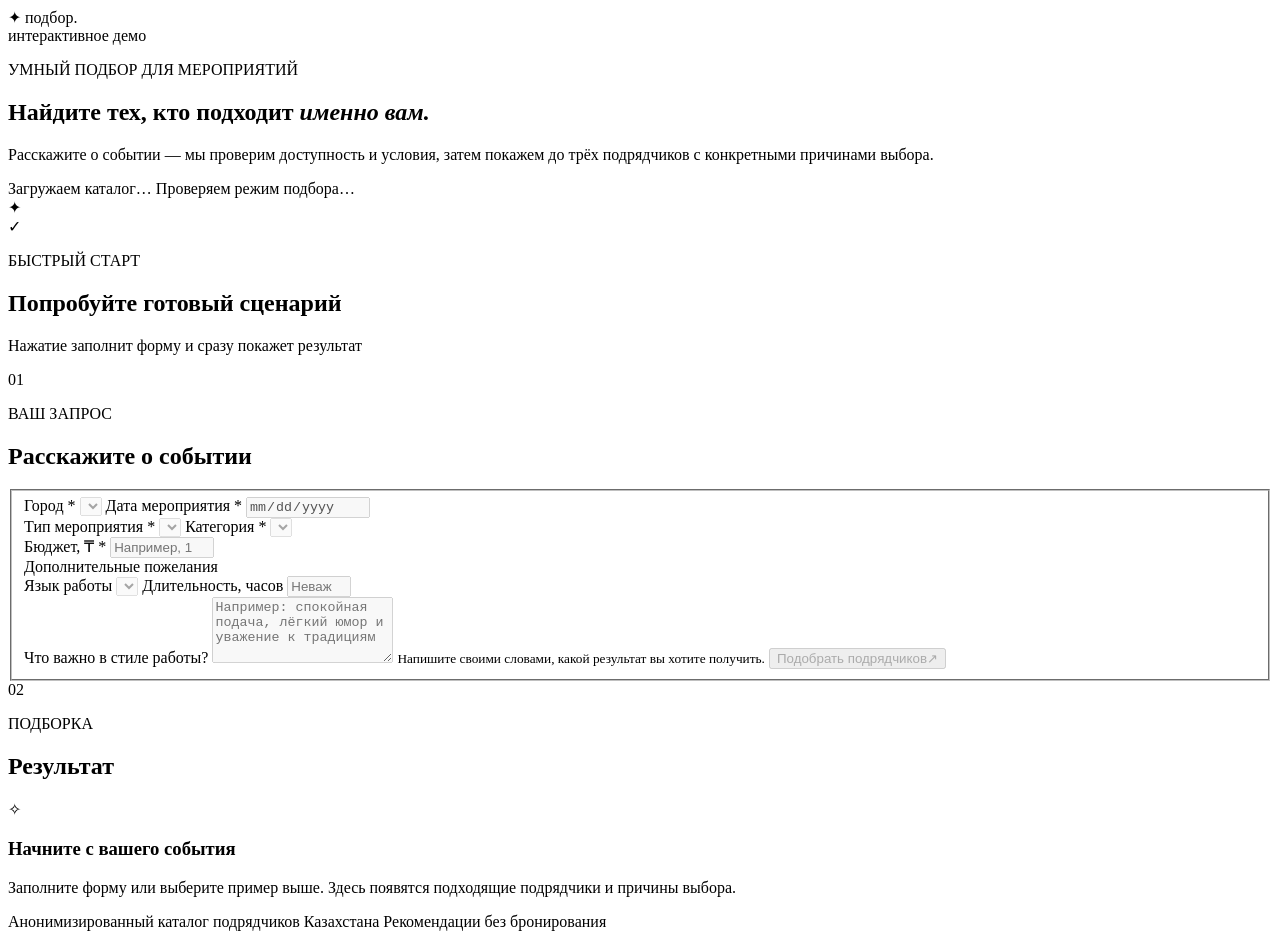
==== web_preview/index.html @ df5192c5 "feat: add interactive contractor matching web demo" ====
<!doctype html>
<html lang="ru">
<head>
  <meta charset="utf-8">
  <meta name="viewport" content="width=device-width, initial-scale=1">
  <meta name="theme-color" content="#122238">
  <title>Подбор подрядчиков — интерактивное демо</title>
  <link rel="stylesheet" href="/style.css">
  <script src="/app.js" defer></script>
</head>
<body>
  <div class="page-shell">
    <header class="site-header">
      <div class="brand" aria-label="Подбор подрядчиков">
        <span class="brand-symbol" aria-hidden="true">✦</span>
        <span>подбор<span class="brand-dot">.</span></span>
      </div>
      <span class="header-tag">интерактивное демо</span>
    </header>

    <section class="hero" aria-labelledby="page-title">
      <div class="hero-copy">
        <p class="eyebrow">УМНЫЙ ПОДБОР ДЛЯ МЕРОПРИЯТИЙ</p>
        <h1 id="page-title">Найдите тех, кто подходит <em>именно вам.</em></h1>
        <p class="hero-description">Расскажите о событии — мы проверим доступность и условия, затем покажем до трёх подрядчиков с конкретными причинами выбора.</p>
        <div class="hero-meta">
          <span id="catalog-summary">Загружаем каталог…</span>
          <span class="hero-meta-divider" aria-hidden="true"></span>
          <span id="ai-availability">Проверяем режим подбора…</span>
        </div>
      </div>
      <div class="hero-art" aria-hidden="true">
        <div class="orbit orbit-one"></div>
        <div class="orbit orbit-two"></div>
        <div class="hero-card hero-card-back"><span></span><span></span><span></span></div>
        <div class="hero-card hero-card-front"><div class="hero-card-star">✦</div><span></span><span></span><span></span></div>
        <div class="hero-check">✓</div>
      </div>
    </section>

    <section class="examples" aria-labelledby="examples-title">
      <div class="section-topline">
        <div>
          <p class="section-kicker">БЫСТРЫЙ СТАРТ</p>
          <h2 id="examples-title">Попробуйте готовый сценарий</h2>
        </div>
        <p>Нажатие заполнит форму и сразу покажет результат</p>
      </div>
      <div id="preset-list" class="preset-list" aria-label="Готовые запросы"></div>
    </section>

    <main class="workspace">
      <section class="panel form-panel" aria-labelledby="request-title">
        <div class="panel-heading">
          <span class="step-number">01</span>
          <div>
            <p class="section-kicker">ВАШ ЗАПРОС</p>
            <h2 id="request-title">Расскажите о событии</h2>
          </div>
        </div>
        <form id="request-form">
          <fieldset id="request-fields" disabled>
            <div class="field-row">
              <label class="field">
                <span>Город <span class="required">*</span></span>
                <select id="city" name="city" required></select>
              </label>
              <label class="field">
                <span>Дата мероприятия <span class="required">*</span></span>
                <input id="date" name="date" type="date" required>
              </label>
            </div>
            <div class="field-row">
              <label class="field">
                <span>Тип мероприятия <span class="required">*</span></span>
                <select id="event-type" name="event_type" required></select>
              </label>
              <label class="field">
                <span>Категория <span class="required">*</span></span>
                <select id="category" name="category" required></select>
              </label>
            </div>
            <label class="field">
              <span>Бюджет, ₸ <span class="required">*</span></span>
              <input id="budget" name="budget" type="number" min="0" max="100000000" step="1" inputmode="numeric" placeholder="Например, 1 000 000" required>
            </label>
            <div class="optional-divider"><span>Дополнительные пожелания</span></div>
            <div class="field-row">
              <label class="field">
                <span>Язык работы</span>
                <select id="language" name="language"></select>
              </label>
              <label class="field">
                <span>Длительность, часов</span>
                <input id="duration" name="duration_hours" type="number" min="1" max="48" step="0.5" inputmode="decimal" placeholder="Неважно">
              </label>
            </div>
            <label class="field">
              <span>Что важно в стиле работы?</span>
              <textarea id="preferences" name="preferences" rows="4" maxlength="2000" placeholder="Например: спокойная подача, лёгкий юмор и уважение к традициям"></textarea>
              <small>Напишите своими словами, какой результат вы хотите получить.</small>
            </label>
            <button id="submit-button" class="primary-button" type="submit">
              <span>Подобрать подрядчиков</span><span aria-hidden="true">↗</span>
            </button>
          </fieldset>
        </form>
      </section>

      <section class="panel result-panel" aria-labelledby="result-title">
        <div class="panel-heading">
          <span class="step-number">02</span>
          <div>
            <p class="section-kicker">ПОДБОРКА</p>
            <h2 id="result-title">Результат</h2>
          </div>
        </div>
        <div id="result-content" class="result-content" aria-live="polite">
          <div class="initial-state">
            <div class="initial-icon" aria-hidden="true">✧</div>
            <h3>Начните с вашего события</h3>
            <p>Заполните форму или выберите пример выше. Здесь появятся подходящие подрядчики и причины выбора.</p>
          </div>
        </div>
      </section>
    </main>

    <footer class="site-footer">
      <span>Анонимизированный каталог подрядчиков Казахстана</span>
      <span>Рекомендации без бронирования</span>
    </footer>
  </div>
</body>
</html>
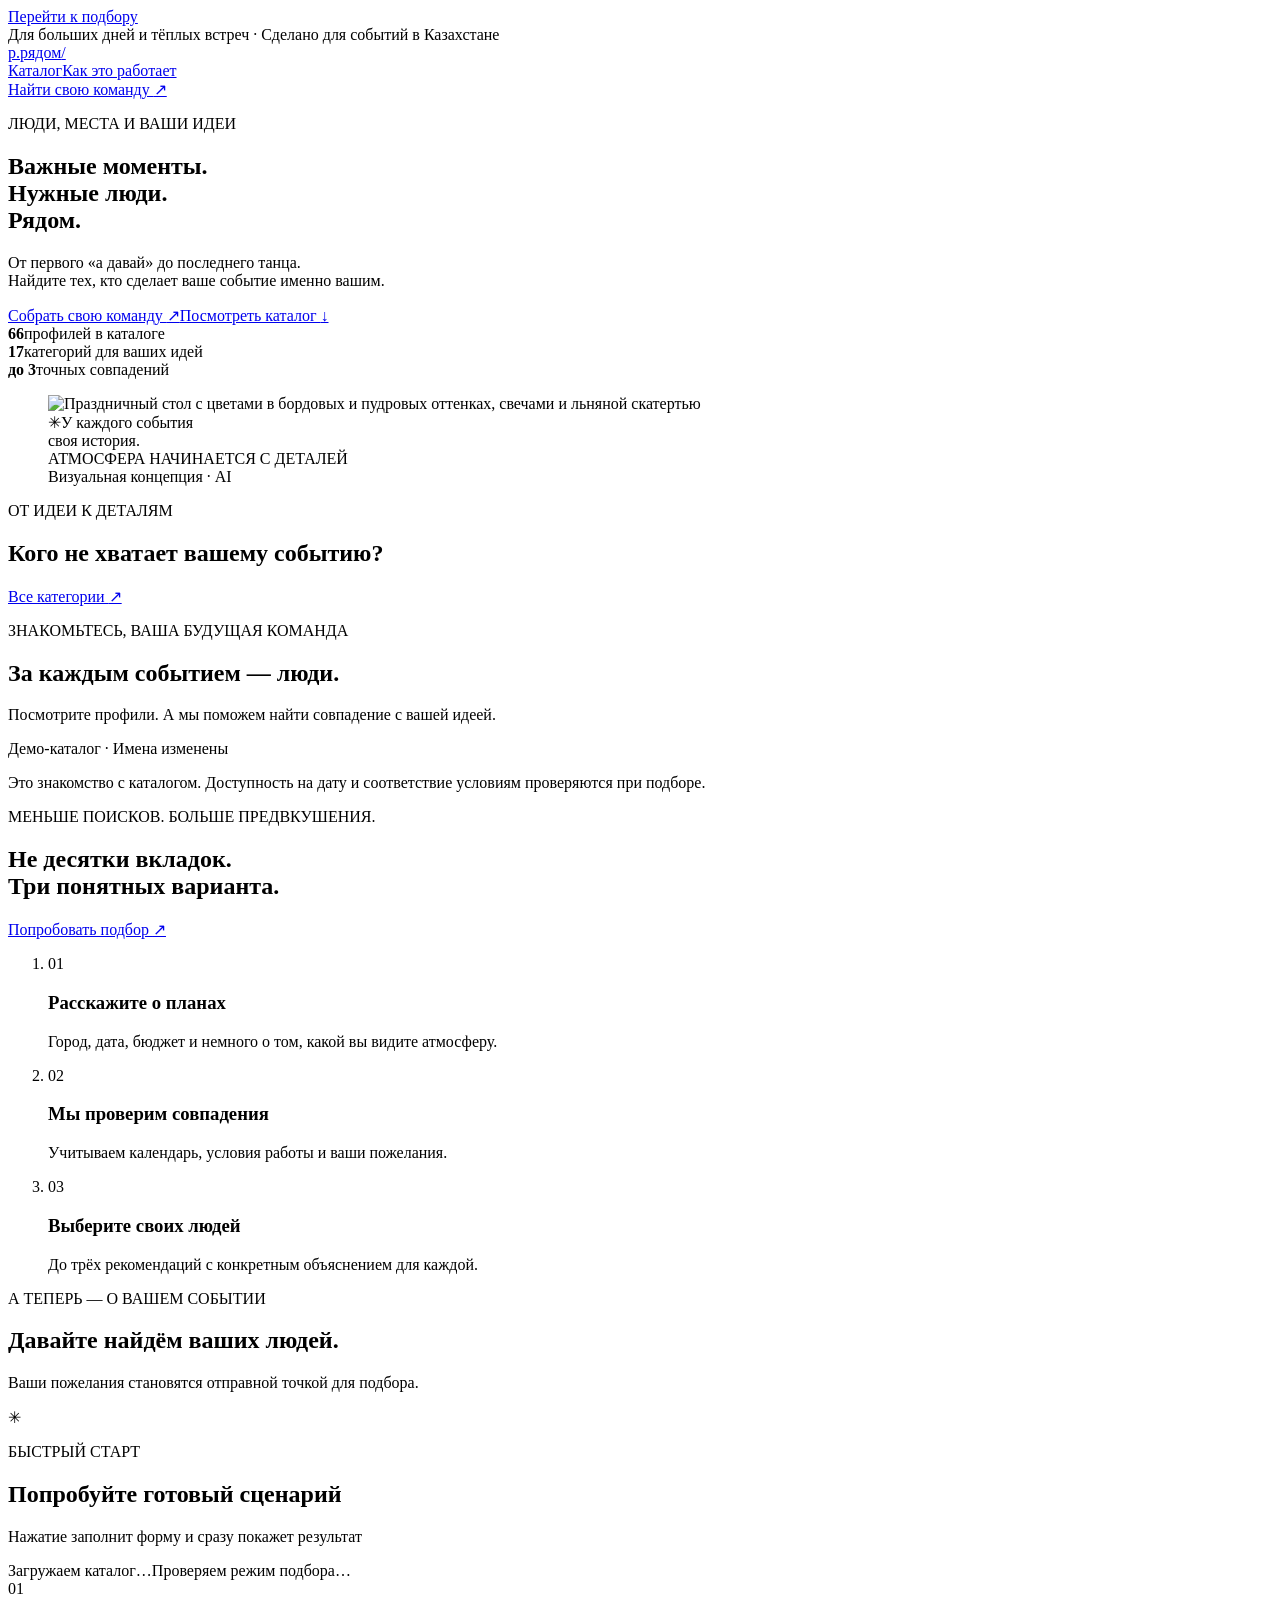
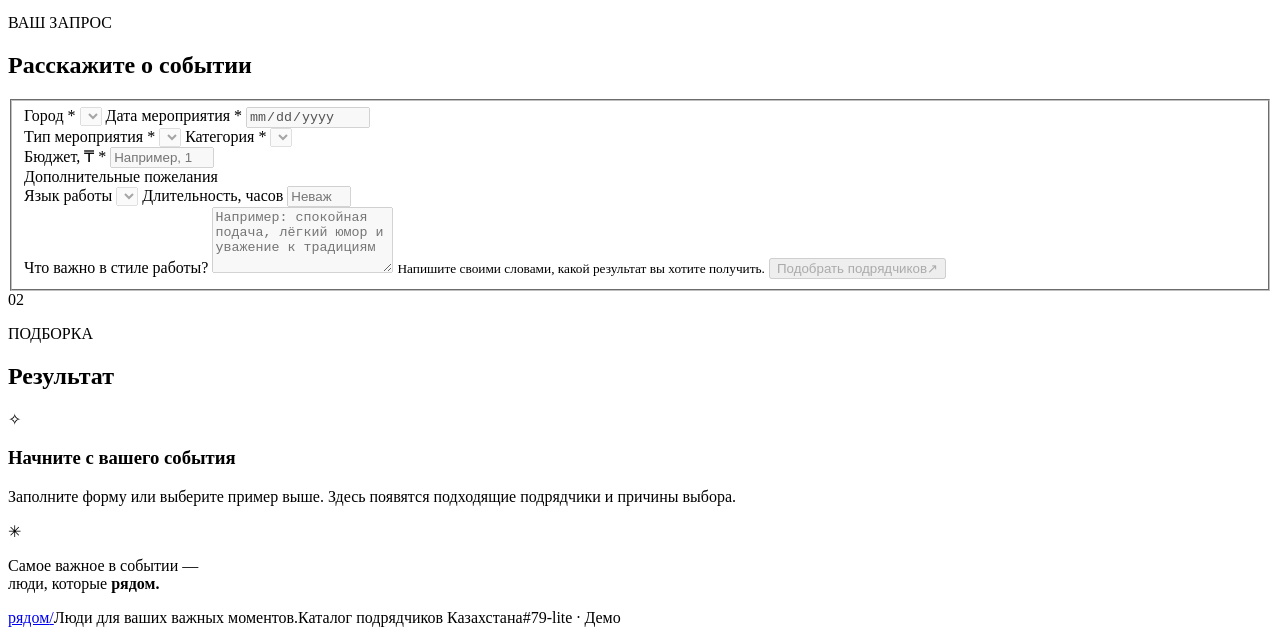
==== commit bc36ece8: "feat(ui): add Ryadom design, contractor catalog and profiles" ====
--- a/web_preview/index.html
+++ b/web_preview/index.html
@@ -1,44 +1,16 @@
 <!doctype html>
 <html lang="ru">
-<head>
-  <meta charset="utf-8">
-  <meta name="viewport" content="width=device-width, initial-scale=1">
-  <meta name="theme-color" content="#122238">
-  <title>Подбор подрядчиков — интерактивное демо</title>
-  <link rel="stylesheet" href="/style.css">
-  <script src="/app.js" defer></script>
-</head>
+<head><meta charset="utf-8"><meta name="viewport" content="width=device-width,initial-scale=1"><meta name="theme-color" content="#933B5B"><meta name="description" content="Рядом — подрядчики для мероприятий в Казахстане. Найдите свою команду по дате, бюджету и вашим пожеланиям."><title>Рядом — люди для вашего события</title><link rel="stylesheet" href="/style.css"><script src="/app.js" defer></script><script src="/catalog.js" defer></script></head>
 <body>
-  <div class="page-shell">
-    <header class="site-header">
-      <div class="brand" aria-label="Подбор подрядчиков">
-        <span class="brand-symbol" aria-hidden="true">✦</span>
-        <span>подбор<span class="brand-dot">.</span></span>
-      </div>
-      <span class="header-tag">интерактивное демо</span>
-    </header>
-
-    <section class="hero" aria-labelledby="page-title">
-      <div class="hero-copy">
-        <p class="eyebrow">УМНЫЙ ПОДБОР ДЛЯ МЕРОПРИЯТИЙ</p>
-        <h1 id="page-title">Найдите тех, кто подходит <em>именно вам.</em></h1>
-        <p class="hero-description">Расскажите о событии — мы проверим доступность и условия, затем покажем до трёх подрядчиков с конкретными причинами выбора.</p>
-        <div class="hero-meta">
-          <span id="catalog-summary">Загружаем каталог…</span>
-          <span class="hero-meta-divider" aria-hidden="true"></span>
-          <span id="ai-availability">Проверяем режим подбора…</span>
-        </div>
-      </div>
-      <div class="hero-art" aria-hidden="true">
-        <div class="orbit orbit-one"></div>
-        <div class="orbit orbit-two"></div>
-        <div class="hero-card hero-card-back"><span></span><span></span><span></span></div>
-        <div class="hero-card hero-card-front"><div class="hero-card-star">✦</div><span></span><span></span><span></span></div>
-        <div class="hero-check">✓</div>
-      </div>
-    </section>
-
-    <section class="examples" aria-labelledby="examples-title">
+<a class="skip-link" href="#matching">Перейти к подбору</a>
+<div class="announcement">Для больших дней и тёплых встреч <span>·</span> Сделано для событий в Казахстане</div>
+<header><a class="brand" href="/" aria-label="Рядом — главная"><span class="brand-mark" aria-hidden="true">р.</span>рядом<span class="brand-dot">/</span></a><nav aria-label="Главная навигация"><a href="#catalog">Каталог</a><a href="#how-it-works">Как это работает</a></nav><a class="header-cta" href="#matching">Найти свою команду <span aria-hidden="true">↗</span></a></header>
+<main>
+<section class="hero" aria-labelledby="hero-title"><div class="hero-copy"><p class="eyebrow"><span class="little-dot"></span> ЛЮДИ, МЕСТА И ВАШИ ИДЕИ</p><h1 id="hero-title">Важные моменты.<br><span>Нужные люди.</span><br>Рядом.</h1><p class="intro">От первого «а давай» до последнего танца.<br>Найдите тех, кто сделает ваше событие именно вашим.</p><div class="hero-actions"><a class="primary-link" href="#matching">Собрать свою команду <span aria-hidden="true">↗</span></a><a class="text-link" href="#catalog">Посмотреть каталог <span aria-hidden="true">↓</span></a></div><div class="hero-proof"><div><strong id="profile-total">66</strong><span>профилей в каталоге</span></div><div><strong id="category-total">17</strong><span>категорий для ваших идей</span></div><div><strong>до 3</strong><span>точных совпадений</span></div></div></div><figure class="hero-visual"><img src="/hero.png" alt="Праздничный стол с цветами в бордовых и пудровых оттенках, свечами и льняной скатертью" fetchpriority="high"><div class="photo-shade"></div><div class="photo-label"><span class="photo-spark" aria-hidden="true">✳</span><span>У каждого события<br>своя история.</span></div><figcaption>АТМОСФЕРА НАЧИНАЕТСЯ С ДЕТАЛЕЙ</figcaption><span class="photo-credit">Визуальная концепция · AI</span></figure></section>
+<section class="category-section" aria-labelledby="category-title"><div class="section-top"><div><p class="eyebrow">ОТ ИДЕИ К ДЕТАЛЯМ</p><h2 id="category-title">Кого не хватает вашему событию?</h2></div><a class="text-link" href="#matching">Все категории <span aria-hidden="true">↗</span></a></div><div class="category-grid" id="category-grid" aria-label="Категории подрядчиков"></div></section>
+<section class="catalog-section" id="catalog" aria-labelledby="catalog-title"><div class="section-top"><div><p class="eyebrow">ЗНАКОМЬТЕСЬ, ВАША БУДУЩАЯ КОМАНДА</p><h2 id="catalog-title">За каждым событием — люди.</h2><p class="section-intro">Посмотрите профили. А мы поможем найти совпадение с вашей идеей.</p></div><span class="catalog-label">Демо-каталог · Имена изменены</span></div><div class="profile-grid" id="profile-grid"></div><p id="catalog-error" role="status" hidden></p><button type="button" id="more-profiles" class="outline-button" hidden>Показать ещё профили <span aria-hidden="true">↓</span></button><p class="catalog-caption">Это знакомство с каталогом. Доступность на дату и соответствие условиям проверяются при подборе.</p></section>
+<section class="how-section" id="how-it-works" aria-labelledby="how-title"><div class="how-intro"><p class="eyebrow">МЕНЬШЕ ПОИСКОВ. БОЛЬШЕ ПРЕДВКУШЕНИЯ.</p><h2 id="how-title">Не десятки вкладок.<br>Три понятных варианта.</h2><a class="text-link" href="#matching">Попробовать подбор <span aria-hidden="true">↗</span></a></div><ol class="how-steps"><li><span>01</span><div><h3>Расскажите о планах</h3><p>Город, дата, бюджет и немного о том, какой вы видите атмосферу.</p></div></li><li><span>02</span><div><h3>Мы проверим совпадения</h3><p>Учитываем календарь, условия работы и ваши пожелания.</p></div></li><li><span>03</span><div><h3>Выберите своих людей</h3><p>До трёх рекомендаций с конкретным объяснением для каждой.</p></div></li></ol></section>
+<section class="matching-section" id="matching" aria-labelledby="matching-title"><div class="section-top"><div><p class="eyebrow">А ТЕПЕРЬ — О ВАШЕМ СОБЫТИИ</p><h2 id="matching-title">Давайте найдём ваших людей.</h2><p class="section-intro">Ваши пожелания становятся отправной точкой для подбора.</p></div><span class="matching-flower" aria-hidden="true">✳</span></div><section class="examples" aria-labelledby="examples-title">
       <div class="section-topline">
         <div>
           <p class="section-kicker">БЫСТРЫЙ СТАРТ</p>
@@ -47,9 +19,7 @@
         <p>Нажатие заполнит форму и сразу покажет результат</p>
       </div>
       <div id="preset-list" class="preset-list" aria-label="Готовые запросы"></div>
-    </section>
-
-    <main class="workspace">
+</section><div class="server-meta"><span id="catalog-summary">Загружаем каталог…</span><span id="ai-availability">Проверяем режим подбора…</span></div><div class="workspace">
       <section class="panel form-panel" aria-labelledby="request-title">
         <div class="panel-heading">
           <span class="step-number">01</span>
@@ -123,12 +93,8 @@
           </div>
         </div>
       </section>
-    </main>
-
-    <footer class="site-footer">
-      <span>Анонимизированный каталог подрядчиков Казахстана</span>
-      <span>Рекомендации без бронирования</span>
-    </footer>
-  </div>
-</body>
-</html>
+</div></section>
+<section class="closing-note"><span aria-hidden="true">✳</span><p>Самое важное в событии —<br>люди, которые <strong>рядом.</strong></p></section>
+<footer><a class="brand" href="/" aria-label="Рядом — на главную">рядом<span class="brand-dot">/</span></a><span>Люди для ваших важных моментов.</span><span id="catalog-note">Каталог подрядчиков Казахстана</span><span>#79-lite · Демо</span></footer>
+<dialog id="profile-dialog" aria-labelledby="profile-name"><div class="dialog-toolbar"><span>ЗНАКОМСТВО С ПОДРЯДЧИКОМ</span><button type="button" id="close-profile" aria-label="Закрыть профиль">×</button></div><div id="profile-content"></div><p class="dialog-note">Доступность и соответствие вашему запросу проверим при подборе. Цена указана «от» и требует уточнения.</p><button type="button" id="match-profile" class="primary-button">Подобрать в этой категории <span aria-hidden="true">↗</span></button></dialog>
+</main></body></html>
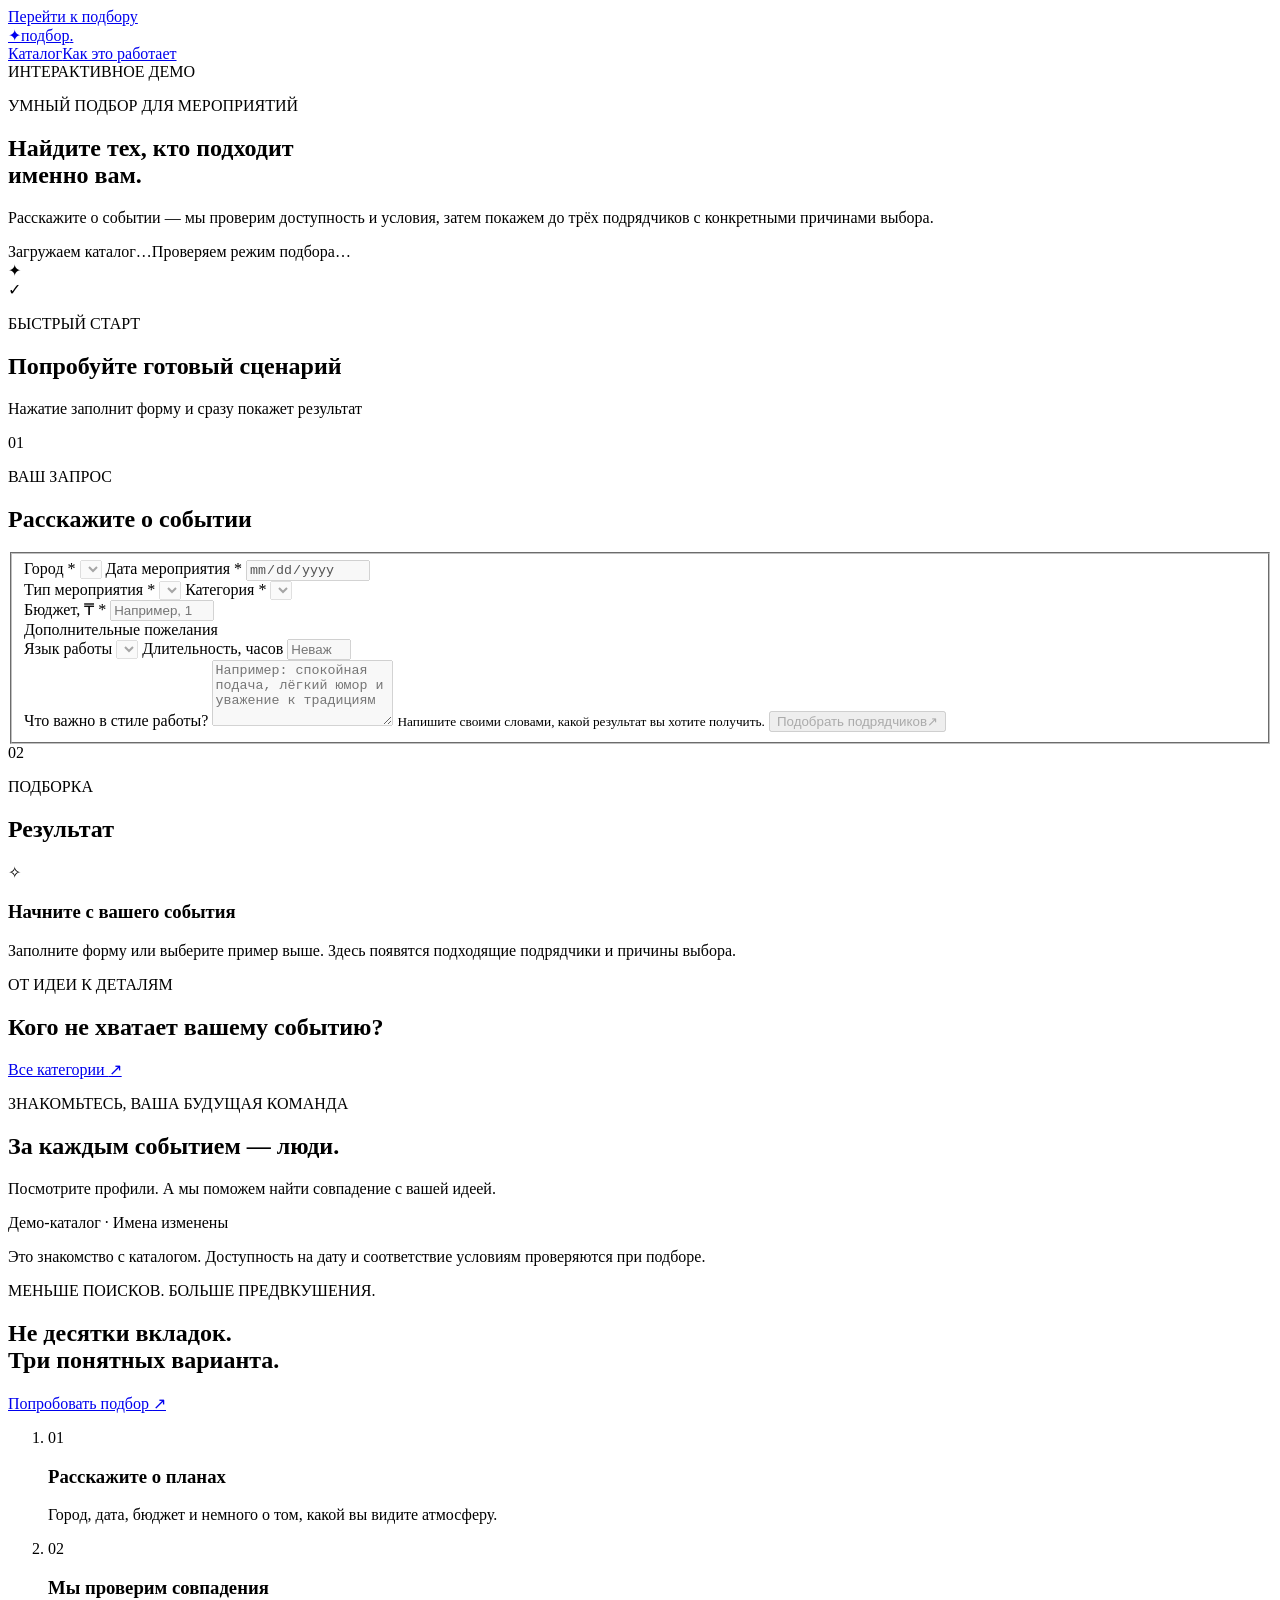
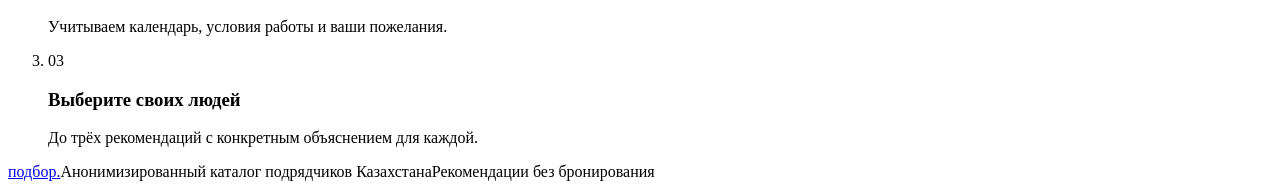
==== commit d28c91d1: "feat(ui): finalize compact matching header and page layout" ====
--- a/web_preview/index.html
+++ b/web_preview/index.html
@@ -1,16 +1,19 @@
 <!doctype html>
 <html lang="ru">
-<head><meta charset="utf-8"><meta name="viewport" content="width=device-width,initial-scale=1"><meta name="theme-color" content="#933B5B"><meta name="description" content="Рядом — подрядчики для мероприятий в Казахстане. Найдите свою команду по дате, бюджету и вашим пожеланиям."><title>Рядом — люди для вашего события</title><link rel="stylesheet" href="/style.css"><script src="/app.js" defer></script><script src="/catalog.js" defer></script></head>
+<head><meta charset="utf-8"><meta name="viewport" content="width=device-width,initial-scale=1"><meta name="theme-color" content="#933B5B"><meta name="description" content="Умный подбор подрядчиков для мероприятий в Казахстане по дате, бюджету и вашим пожеланиям."><title>Подбор подрядчиков — интерактивное демо</title><link rel="stylesheet" href="/style.css"><script src="/app.js" defer></script><script src="/catalog.js" defer></script></head>
 <body>
 <a class="skip-link" href="#matching">Перейти к подбору</a>
-<div class="announcement">Для больших дней и тёплых встреч <span>·</span> Сделано для событий в Казахстане</div>
-<header><a class="brand" href="/" aria-label="Рядом — главная"><span class="brand-mark" aria-hidden="true">р.</span>рядом<span class="brand-dot">/</span></a><nav aria-label="Главная навигация"><a href="#catalog">Каталог</a><a href="#how-it-works">Как это работает</a></nav><a class="header-cta" href="#matching">Найти свою команду <span aria-hidden="true">↗</span></a></header>
+<header class="preview-header"><a class="brand" href="/" aria-label="Подбор — главная"><span class="brand-symbol" aria-hidden="true">✦</span><span>подбор<span class="brand-dot">.</span></span></a><nav aria-label="Главная навигация"><a href="#catalog">Каталог</a><a href="#how-it-works">Как это работает</a></nav><span class="header-tag">ИНТЕРАКТИВНОЕ ДЕМО</span></header>
 <main>
-<section class="hero" aria-labelledby="hero-title"><div class="hero-copy"><p class="eyebrow"><span class="little-dot"></span> ЛЮДИ, МЕСТА И ВАШИ ИДЕИ</p><h1 id="hero-title">Важные моменты.<br><span>Нужные люди.</span><br>Рядом.</h1><p class="intro">От первого «а давай» до последнего танца.<br>Найдите тех, кто сделает ваше событие именно вашим.</p><div class="hero-actions"><a class="primary-link" href="#matching">Собрать свою команду <span aria-hidden="true">↗</span></a><a class="text-link" href="#catalog">Посмотреть каталог <span aria-hidden="true">↓</span></a></div><div class="hero-proof"><div><strong id="profile-total">66</strong><span>профилей в каталоге</span></div><div><strong id="category-total">17</strong><span>категорий для ваших идей</span></div><div><strong>до 3</strong><span>точных совпадений</span></div></div></div><figure class="hero-visual"><img src="/hero.png" alt="Праздничный стол с цветами в бордовых и пудровых оттенках, свечами и льняной скатертью" fetchpriority="high"><div class="photo-shade"></div><div class="photo-label"><span class="photo-spark" aria-hidden="true">✳</span><span>У каждого события<br>своя история.</span></div><figcaption>АТМОСФЕРА НАЧИНАЕТСЯ С ДЕТАЛЕЙ</figcaption><span class="photo-credit">Визуальная концепция · AI</span></figure></section>
-<section class="category-section" aria-labelledby="category-title"><div class="section-top"><div><p class="eyebrow">ОТ ИДЕИ К ДЕТАЛЯМ</p><h2 id="category-title">Кого не хватает вашему событию?</h2></div><a class="text-link" href="#matching">Все категории <span aria-hidden="true">↗</span></a></div><div class="category-grid" id="category-grid" aria-label="Категории подрядчиков"></div></section>
-<section class="catalog-section" id="catalog" aria-labelledby="catalog-title"><div class="section-top"><div><p class="eyebrow">ЗНАКОМЬТЕСЬ, ВАША БУДУЩАЯ КОМАНДА</p><h2 id="catalog-title">За каждым событием — люди.</h2><p class="section-intro">Посмотрите профили. А мы поможем найти совпадение с вашей идеей.</p></div><span class="catalog-label">Демо-каталог · Имена изменены</span></div><div class="profile-grid" id="profile-grid"></div><p id="catalog-error" role="status" hidden></p><button type="button" id="more-profiles" class="outline-button" hidden>Показать ещё профили <span aria-hidden="true">↓</span></button><p class="catalog-caption">Это знакомство с каталогом. Доступность на дату и соответствие условиям проверяются при подборе.</p></section>
-<section class="how-section" id="how-it-works" aria-labelledby="how-title"><div class="how-intro"><p class="eyebrow">МЕНЬШЕ ПОИСКОВ. БОЛЬШЕ ПРЕДВКУШЕНИЯ.</p><h2 id="how-title">Не десятки вкладок.<br>Три понятных варианта.</h2><a class="text-link" href="#matching">Попробовать подбор <span aria-hidden="true">↗</span></a></div><ol class="how-steps"><li><span>01</span><div><h3>Расскажите о планах</h3><p>Город, дата, бюджет и немного о том, какой вы видите атмосферу.</p></div></li><li><span>02</span><div><h3>Мы проверим совпадения</h3><p>Учитываем календарь, условия работы и ваши пожелания.</p></div></li><li><span>03</span><div><h3>Выберите своих людей</h3><p>До трёх рекомендаций с конкретным объяснением для каждой.</p></div></li></ol></section>
-<section class="matching-section" id="matching" aria-labelledby="matching-title"><div class="section-top"><div><p class="eyebrow">А ТЕПЕРЬ — О ВАШЕМ СОБЫТИИ</p><h2 id="matching-title">Давайте найдём ваших людей.</h2><p class="section-intro">Ваши пожелания становятся отправной точкой для подбора.</p></div><span class="matching-flower" aria-hidden="true">✳</span></div><section class="examples" aria-labelledby="examples-title">
+<section class="hero compact-hero" aria-labelledby="hero-title">
+  <div class="hero-copy"><p class="eyebrow">УМНЫЙ ПОДБОР ДЛЯ МЕРОПРИЯТИЙ</p>
+    <h1 id="hero-title">Найдите тех, кто подходит<br><span>именно вам.</span></h1>
+    <p class="intro">Расскажите о событии — мы проверим доступность и условия, затем покажем до трёх подрядчиков с конкретными причинами выбора.</p>
+    <div class="hero-meta"><span id="catalog-summary">Загружаем каталог…</span><span id="ai-availability">Проверяем режим подбора…</span></div>
+  </div>
+  <div class="matching-art" aria-hidden="true"><div class="matching-orbit orbit-outer"></div><div class="matching-orbit orbit-inner"></div><div class="match-art-card art-back"><i></i><i></i><i></i></div><div class="match-art-card art-front"><div class="art-symbol">✦</div><i></i><i></i><i></i></div><div class="art-check">✓</div></div>
+</section>
+<section class="matching-section" id="matching" aria-label="Подбор подрядчиков"><section class="examples" aria-labelledby="examples-title">
       <div class="section-topline">
         <div>
           <p class="section-kicker">БЫСТРЫЙ СТАРТ</p>
@@ -19,7 +22,7 @@
         <p>Нажатие заполнит форму и сразу покажет результат</p>
       </div>
       <div id="preset-list" class="preset-list" aria-label="Готовые запросы"></div>
-</section><div class="server-meta"><span id="catalog-summary">Загружаем каталог…</span><span id="ai-availability">Проверяем режим подбора…</span></div><div class="workspace">
+</section><div class="workspace">
       <section class="panel form-panel" aria-labelledby="request-title">
         <div class="panel-heading">
           <span class="step-number">01</span>
@@ -94,7 +97,10 @@
         </div>
       </section>
 </div></section>
-<section class="closing-note"><span aria-hidden="true">✳</span><p>Самое важное в событии —<br>люди, которые <strong>рядом.</strong></p></section>
-<footer><a class="brand" href="/" aria-label="Рядом — на главную">рядом<span class="brand-dot">/</span></a><span>Люди для ваших важных моментов.</span><span id="catalog-note">Каталог подрядчиков Казахстана</span><span>#79-lite · Демо</span></footer>
+
+<section class="category-section" aria-labelledby="category-title"><div class="section-top"><div><p class="eyebrow">ОТ ИДЕИ К ДЕТАЛЯМ</p><h2 id="category-title">Кого не хватает вашему событию?</h2></div><a class="text-link" href="#matching">Все категории <span aria-hidden="true">↗</span></a></div><div class="category-grid" id="category-grid" aria-label="Категории подрядчиков"></div></section>
+<section class="catalog-section" id="catalog" aria-labelledby="catalog-title"><div class="section-top"><div><p class="eyebrow">ЗНАКОМЬТЕСЬ, ВАША БУДУЩАЯ КОМАНДА</p><h2 id="catalog-title">За каждым событием — люди.</h2><p class="section-intro">Посмотрите профили. А мы поможем найти совпадение с вашей идеей.</p></div><span class="catalog-label">Демо-каталог · Имена изменены</span></div><div class="profile-grid" id="profile-grid"></div><p id="catalog-error" role="status" hidden></p><button type="button" id="more-profiles" class="outline-button" hidden>Показать ещё профили <span aria-hidden="true">↓</span></button><p class="catalog-caption">Это знакомство с каталогом. Доступность на дату и соответствие условиям проверяются при подборе.</p></section>
+<section class="how-section" id="how-it-works" aria-labelledby="how-title"><div class="how-intro"><p class="eyebrow">МЕНЬШЕ ПОИСКОВ. БОЛЬШЕ ПРЕДВКУШЕНИЯ.</p><h2 id="how-title">Не десятки вкладок.<br>Три понятных варианта.</h2><a class="text-link" href="#matching">Попробовать подбор <span aria-hidden="true">↗</span></a></div><ol class="how-steps"><li><span>01</span><div><h3>Расскажите о планах</h3><p>Город, дата, бюджет и немного о том, какой вы видите атмосферу.</p></div></li><li><span>02</span><div><h3>Мы проверим совпадения</h3><p>Учитываем календарь, условия работы и ваши пожелания.</p></div></li><li><span>03</span><div><h3>Выберите своих людей</h3><p>До трёх рекомендаций с конкретным объяснением для каждой.</p></div></li></ol></section>
+<footer><a class="brand" href="/" aria-label="Подбор — на главную">подбор<span class="brand-dot">.</span></a><span id="catalog-note">Анонимизированный каталог подрядчиков Казахстана</span><span>Рекомендации без бронирования</span></footer>
 <dialog id="profile-dialog" aria-labelledby="profile-name"><div class="dialog-toolbar"><span>ЗНАКОМСТВО С ПОДРЯДЧИКОМ</span><button type="button" id="close-profile" aria-label="Закрыть профиль">×</button></div><div id="profile-content"></div><p class="dialog-note">Доступность и соответствие вашему запросу проверим при подборе. Цена указана «от» и требует уточнения.</p><button type="button" id="match-profile" class="primary-button">Подобрать в этой категории <span aria-hidden="true">↗</span></button></dialog>
 </main></body></html>
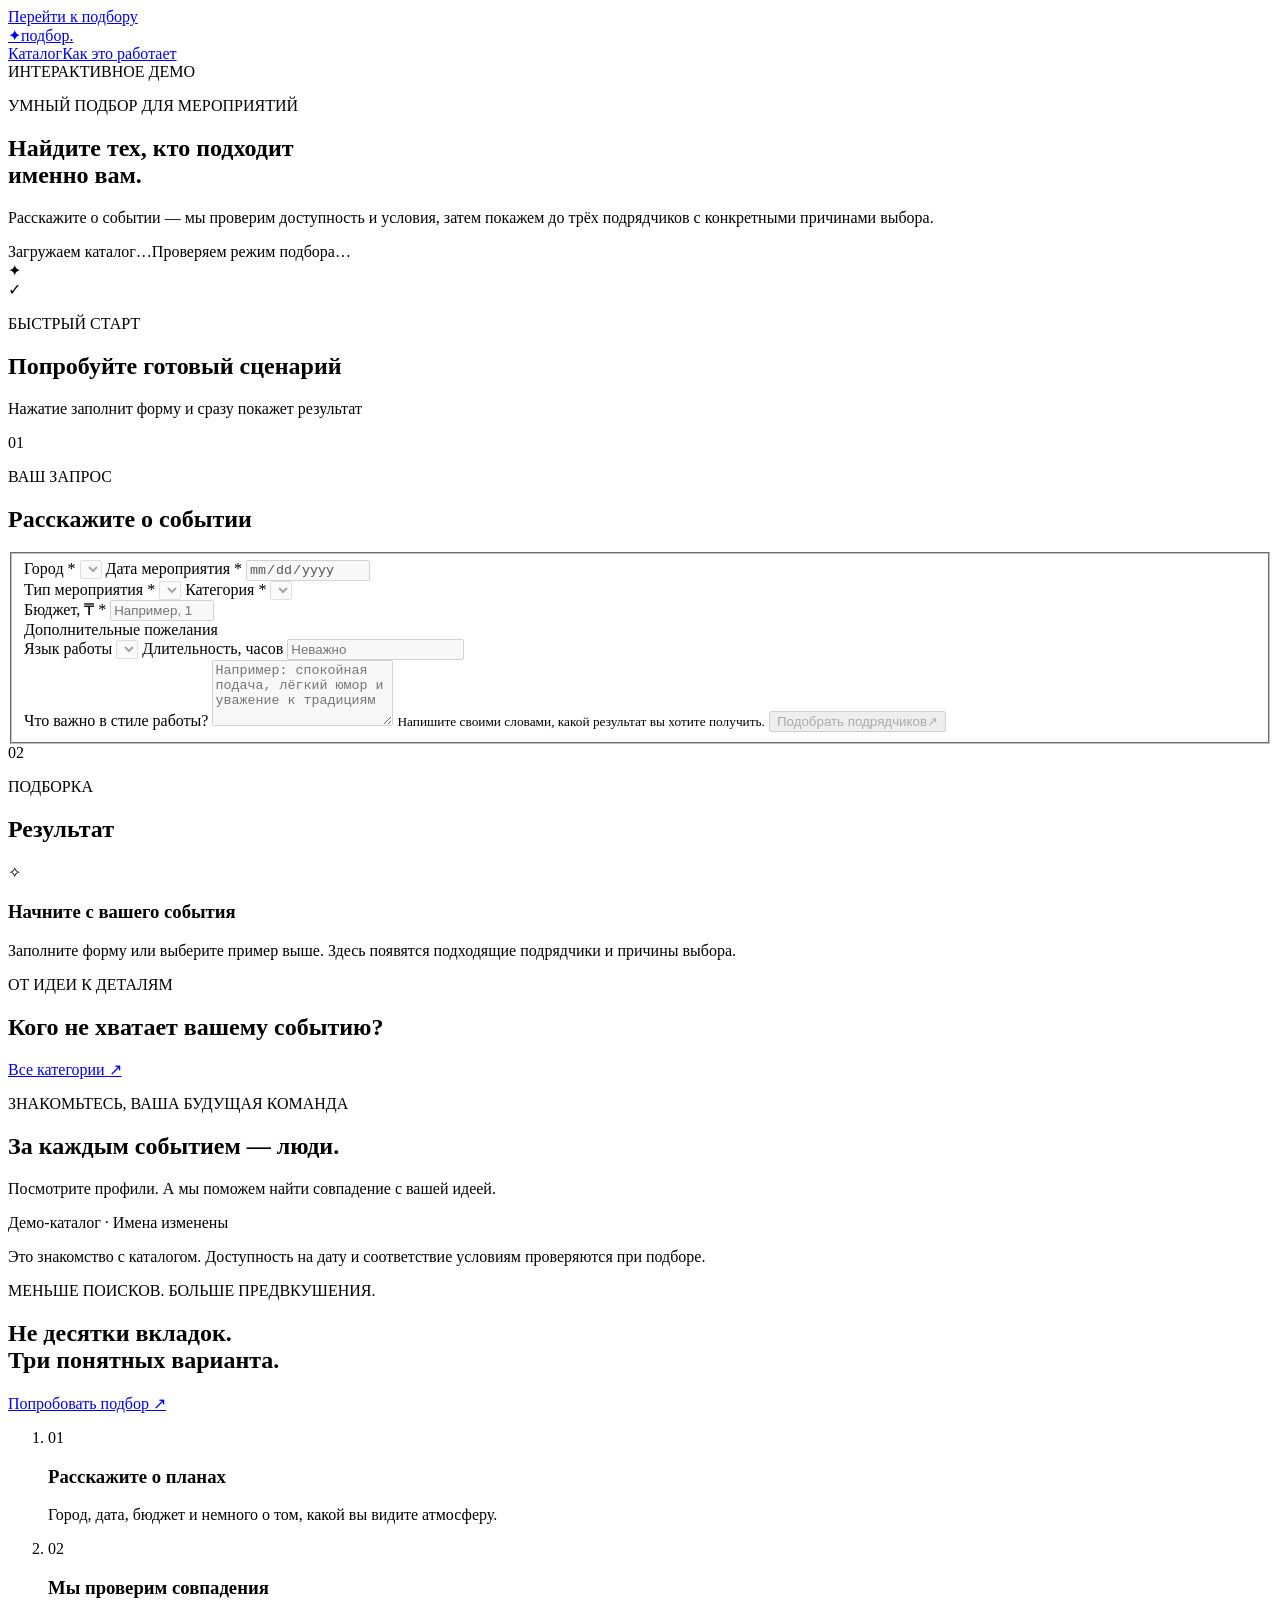
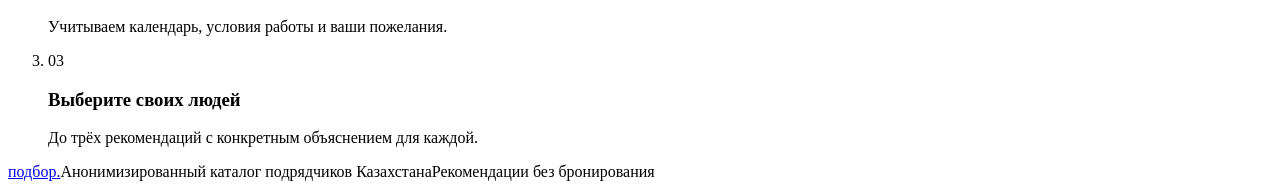
==== commit 2e96b565: "fix: improve matching explanations, deadlines and UI validation Preserve deterministic concurrent ra" ====
--- a/web_preview/index.html
+++ b/web_preview/index.html
@@ -65,7 +65,7 @@
               </label>
               <label class="field">
                 <span>Длительность, часов</span>
-                <input id="duration" name="duration_hours" type="number" min="1" max="48" step="0.5" inputmode="decimal" placeholder="Неважно">
+                <input id="duration" name="duration_hours" type="number" min="0" max="1000000000000" step="any" inputmode="decimal" placeholder="Неважно">
               </label>
             </div>
             <label class="field">
